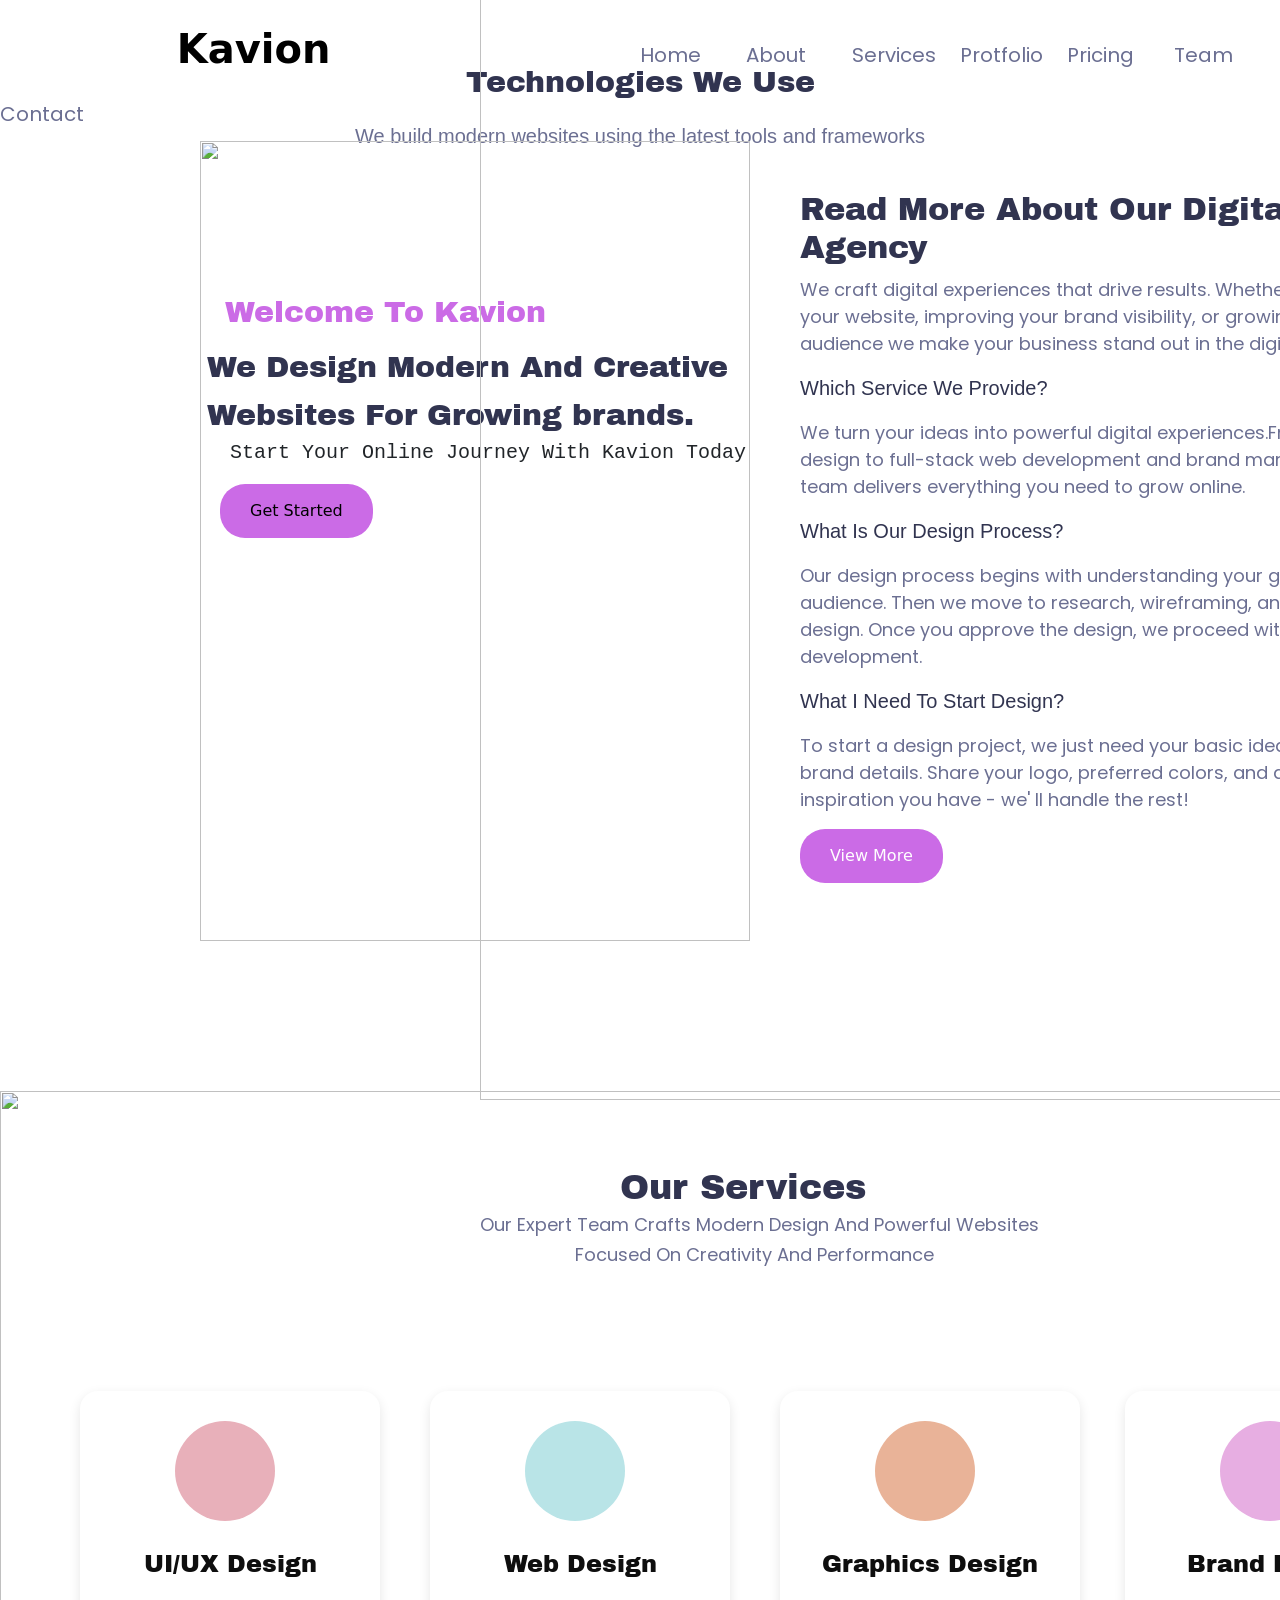
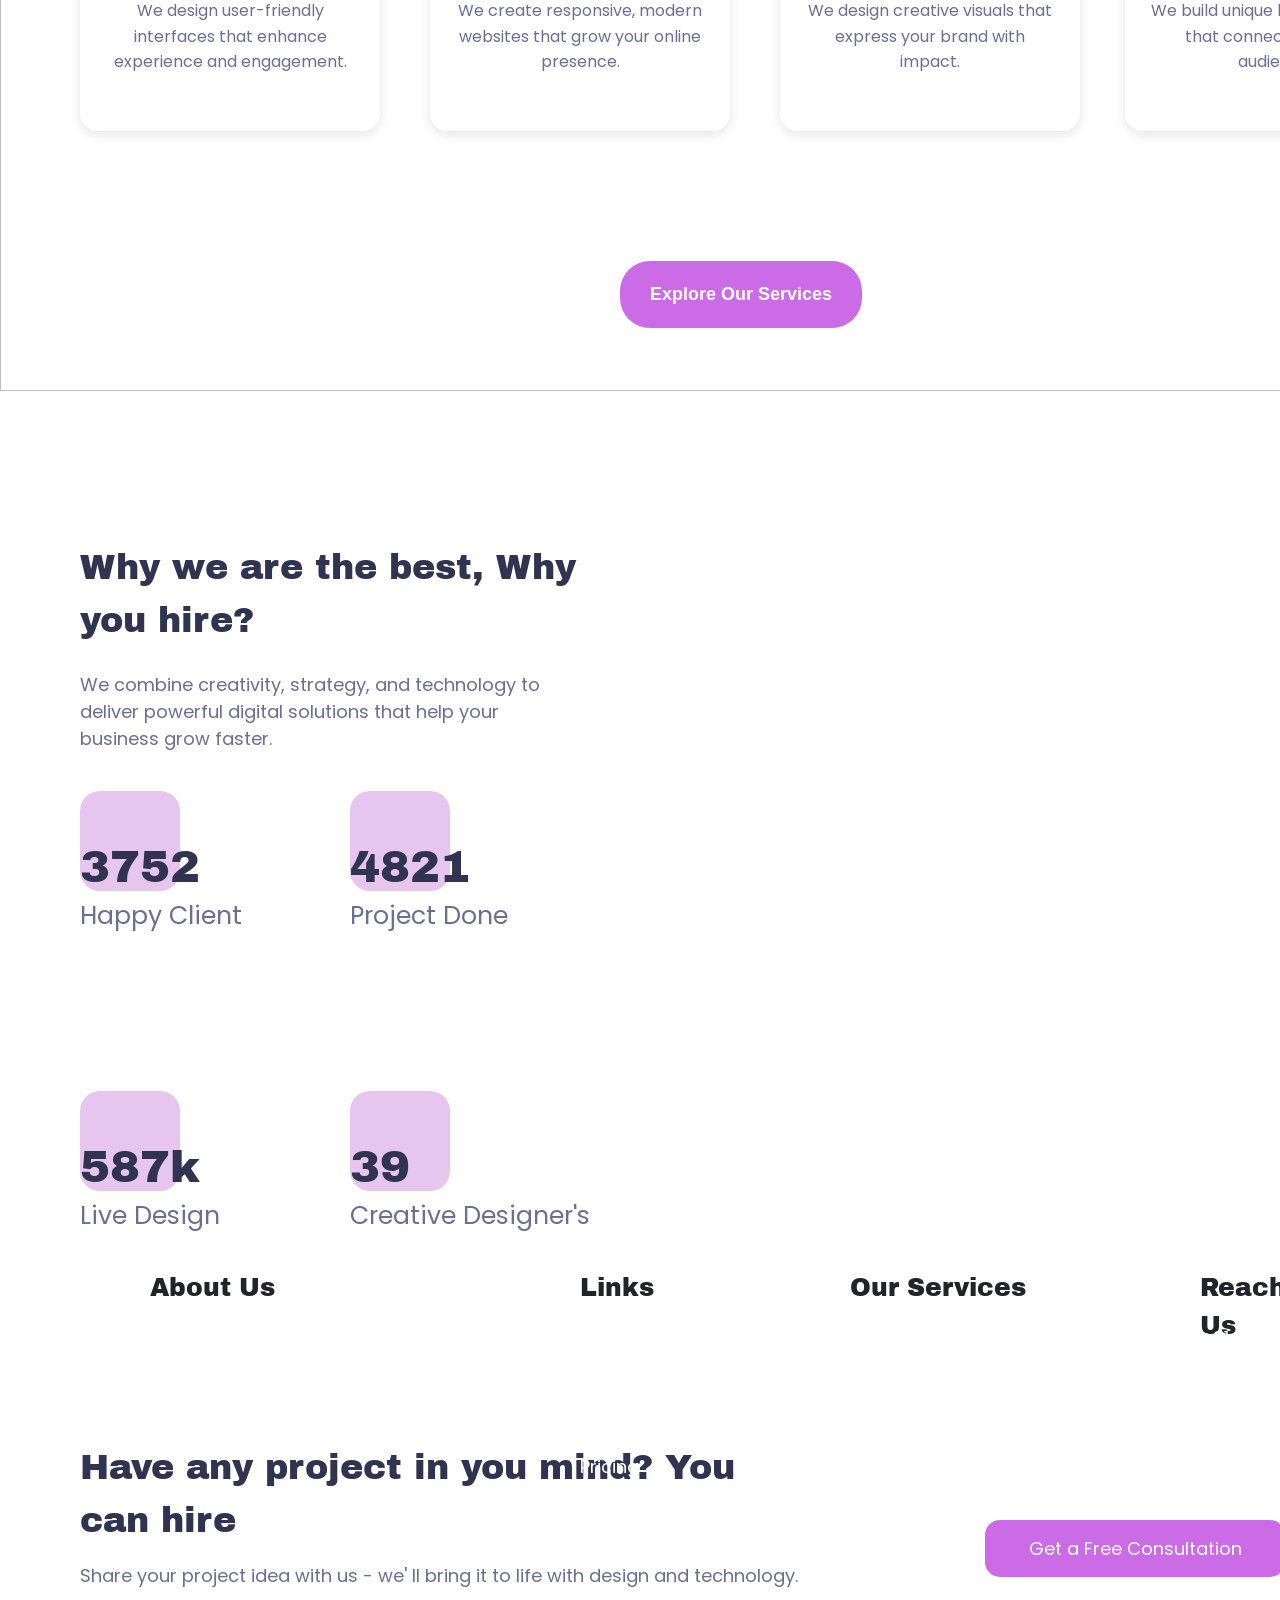
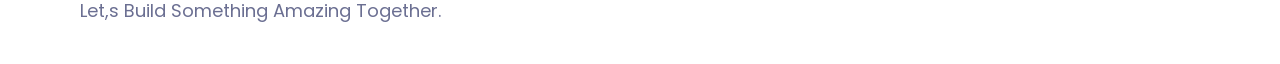
==== index.html @ d9f70a3d "Add kavion frontend files" ====
<!DOCTYPE html>
<html lang="en">
<head>
   <meta charset="UTF-8">
   <meta name="viewport" content="width=device-width, initial-scale=1.0">
   <title>Document</title>
   <link href="https://cdn.jsdelivr.net/npm/bootstrap@5.3.3/dist/css/bootstrap.min.css" rel="stylesheet">
   <script src="https://cdn.jsdelivr.net/npm/bootstrap@5.3.3/dist/js/bootstrap.bundle.min.js"></script>
   <link href="https://fonts.googleapis.com/css2?family=Archivo+Black&display=swap" rel="stylesheet">
   <link href="https://fonts.googleapis.com/css2?family=Poppins:wght@400;500;600&display=swap" rel="stylesheet">
   <script src="https://code.jquery.com/jquery-3.6.0.min.js"></script>
   <link rel="stylesheet" href="agency.css">
    <link rel="stylesheet" href="responsive.css">
   
</head>

<body>
   
      <img  class="frontimage" src="kavion.jpg" alt="">
      <div class="row row1">
         <div class="col-sm-1"></div>
         <div class="col-sm-5 navlogo">
             <img class="logo" src="kavionlogo.png" alt=""> <div class="logoname">Kavion</div>
         </div>
         
         <div class="col navitem"><a href="" >Home</a></div>
         <div class="col navitem"><a href="#aboutus" >About</a></div>
         <div class="col navitem"><a href="#ourservices" >Services</a></div>
         <div class="col navitem"><a href="" >Protfolio</a></div>
         <div class="col navitem"><a href="" >Pricing</a></div>
         <div class="col navitem"><a href="" >Team</a></div>
         <div class="col navitem"><a href="#contact">Contact</a></div>
        
         
</div>
<div class="row row2">
   <div class="col-sm-1"></div>
   
   <div class="hero1">Welcome To Kavion</div>
   
   </div>
   <div class="row row3">
   <div class="col-sm-1"></div>
   
   <div class="hero2">We Design Modern And Creative </div>
   
   </div>
   <div class="row row4">
   <div class="col-sm-1"></div>
   
   <div class="hero3">Websites For Growing brands.</div>
   <div>
      <p class="hero5">Start Your Online Journey With Kavion Today</p>
   </div>
   <div>
      <button class="hero6">Get Started</button>
   </div>
   </div>
   
   
<div class="row5">
<div class="kavion1stimage">
   <img  class="headimage" src="kavion1stimage.png" alt="">
</div>
</div>
<div class="tech_container">
   <p class="techpara1">Technologies We Use</p>
   <p class="techpara2">We build modern websites using the latest tools and frameworks</p>
</div>
<div class="techicons">
   <img class="html" src="html.png" alt="">
   <img class="css" src="css.png" alt="">
  <img class="javascript" src="javascript.png" alt="">
  <img class="canva" src="canva.png" alt="">
  </div>
  <div>
   <div  class="Thirdsheet">
      <img  class="blissimage1" src="https://themewagon.github.io/Bliss/assets/img/about/about-img.svg" alt="">
       <div class="detailsaboutus" id="aboutus">
      <h3>Read More About Our Digital Agency</h3>
       <p class="para1">We craft digital experiences that drive results.
          Whether it's building your website, improving your brand visibility,
           or growing your audience we make your business stand out in the digital world.</p>
       <div>
       <p id="para2" class="question">Which Service We Provide?</p>
      <p class="answer" id="para3">We turn your ideas into powerful 
         digital experiences.From creative design to full-stack web 
         development and brand marketing, our team delivers everything you need to grow online.</p>
      </div>
      <div>
       <p id="para4" class="question">What Is Our Design Process?</p>
      <p id="para5" class="answer">Our design process begins with understanding
          your goals and audience. Then we move to research, wireframing,
           and visual design. Once you approve the design, we proceed with final
            development.</p>
      </div>
      <div>
       <p id="para6" class="question">What I Need To Start Design?</p>
      <p id="para7" class="answer">To start a design project, we just need your basic 
         ideas, goals, and brand details. Share your logo, preferred colors, and any
          design inspiration you have - we' II handle the rest!</p>
          <button class="viewbutton">View More</button>
          </div>
      </div>
      </div>
      <div  >
         <img class="kavionimg" src="kavion2ndbg.png" alt="">
         <p class="heading1" id="ourservices">Our Services</p>
        <p class="heading2">Our Expert Team Crafts Modern Design And Powerful Websites</p>
      <p class="heading3">Focused On Creativity And Performance</p>
      <div style="display: flex;" class="designbox">
          <div class="uxbg">
            <div class="pink" >
               <img class="servicesimage"  src="ux.png" alt="">
            </div>
            <p class="designame">UI/UX Design</p>
        <p class="designpara">We design user-friendly interfaces that enhance experience and engagement.</p>
         </div>
      <div  class="designbg1" >
          <div class="bule" >
            <img class="servicesimage" src="webimage.png" alt="">
          </div>
            <p class="designame">Web Design</p>
        <p class="designpara">We create responsive, modern websites that grow your online presence.</p>
        
     </div>
     <div class="designbg2" >
      <div class="orange" >
         <img class="servicesimage"  src="graphicsimage.png" alt="">
      </div>
            <p class="designame">Graphics Design</p>
        <p class="designpara">We design creative visuals that express your brand with impact.</p>
     </div>
     <div class="designbg3" >
      <div class="purple" >
         <img class="servicesimage"  src="brandimage.png" alt="">
      </div>
            <p class="designame">Brand Design</p>
        <p class="designpara">We build unique brand identities that connect with your audience.</p>
     </div>
     </div>
     <button class="button1">Explore Our Services</button>
   </div>
    <div  class="bestsection">
      <p class="question1" >Why we are the best, Why you hire?</p>
      <div class="container_best">
      <p class="ans2">We combine creativity, strategy, and technology to deliver powerful digital solutions
          that help your business grow faster.</p>
   <img class="blissimage2" src="https://themewagon.github.io/Bliss/assets/img/counter-up/counter-up-img.svg" alt="">
   <div class="smile">
   <div class="bg1" >
      <img class="emoji" src="simle.png" alt="">
      <p class="numbers">3752</p>
      <p class="message">Happy Client</p>
   </div>
   <div  class="bg2">
      <img class="emoji" src="tick.png" alt="">
      <p class="numbers">4821</p>
      <p class="message"  >Project Done</p>
   </div> 
   <div class="web">
   <div class="bg3">
      <img class="emoji" src="webimage.png" alt="">
      <p class="numbers">587k</p>
      <p class="message" >Live Design</p>
   </div>
   <div class="bg4" >
      <img class="emoji" src="clients.png" alt="">
      <p class="numbers">39</p>
      <p class="message"  >Creative Designer's</p>
      </div>
   </div> 
  </div>
   <div class="whyquestion">
      <p class="question2"  >Have any project in you mind? You can hire</p>
      <p class="ans3">Share your project idea with us - we' Il bring it to life with design and technology.</p>
   <p class="ans4">Let,s Build Something Amazing Together.</p>
   <button class="button">Get a Free Consultation</button>
</div>

<div class="footer-section" id="contact">
   <img class="footerimage" src="kavionvoilet.png" alt="">
   <div>
   <p class="about">About Us</p>
   <p class="aboutpara">We're a creative team of designers and developers helping brands build 
      stunning digital experiences that make an impact.</p>
     
   

</div>
 
<div>
   <p class="links">Links</p>
   <div class="footerdesign">
   <p class="linkdetails">Home</p>
   <p class="linkdetails" >About</p>
   <p class="linkdetails" >Portfolio</p>
   <p class="linkdetails">Pricing</p>
</div>
<div>
   <p class="ourservices">Our Services</p>
   <div class="footerdesign">
   <p class="servicesdetails">Web Design</p>
   <p class="servicesdetails" >UI/UX Design</p>
   <p class="servicesdetails" >Web Development</p>
   <p class="servicesdetails" >Branding</p>
   
</div>
<div>
   <p class="reachus">Reach Us</p>
   <div class="footerdesign">
   <p class="reachusdetails">+91 9854741387</p>
   <p class="reachusdetails" >Kavion@designstudio.com</p>
   <p class="reachusdetails" >TamilNadu,India</p>
   <div class="map">
   <iframe  src="https://www.google.com/maps/embed?pb=!1m14!1m8!1m3!1d64206786.05638497!2d78.289765!3d10.821166!3m2!1i1024!2i768!4f13.1!3m3!1m2!1s0x3b00c582b1189633%3A0x559475cc463361f0!2sTamil%20Nadu!5e0!3m2!1sen!2sin!4v1762599966269!5m2!1sen!2sin" 
   width="250" height="150" style="border:0;"  allowfullscreen="" loading="lazy" referrerpolicy="no-referrer-when-downgrade"></iframe>
   </div>
</div>
</div>
</body>
<script src="https://code.jquery.com/jquery-3.7.1.min.js"></script>
<script>
$(document).ready(function(){
  $(".question").click(function(){
    const answer = $(this).next(".answer");
    answer.toggleClass("hide");
  });
});

</script>
<script>
$(window).on("scroll", function () {

    $(".question1, .ans2, .question2, .ans3, .ans4").each(function () {

        let elementTop = $(this).offset().top;
        let windowBottom = $(window).scrollTop() + $(window).height();

        if (windowBottom > elementTop) {
            $(this).addClass("show"); // run animation only once
        }

    });

});
</script>
</html>
---- agency.css ----
body{
     padding:0;
     margin:0;
     object-fit: cover;
     overflow-x: hidden;
     
   }   
      

    .navitem a {
    font-size: 20px;
    font-weight: 400;
    font-family: "Poppins", sans-serif; 
    
    color: #6B6F92;
    text-decoration: none;
    transition: color 0.2s ease;
}
.navitem{
   margin-top:20px;
}

.navitem a:hover {
    color: #9326b2;
    text-decoration:underline;
}

      .frontimage {
      position: relative;
      width:1530px; 
       background-repeat: no-repeat;
        object-fit: cover; 
        display: block;

      
      
 }
 .navlogo{
font-size: 40px;
font-weight: bold;
color: black;



 }
 /* Base animation settings for all hero sections */
.hero1, .hero2, .hero3, .hero4, .hero5, .hero6 {
    opacity: 0;
    transform: translateY(25px);
    animation: slideUp 0.7s ease-out forwards;
}

/* One-by-one delay */
.hero1 { animation-delay: 0.1s; }
.hero2 { animation-delay: 0.3s; }
.hero3 { animation-delay: 0.5s; }
.hero4 { animation-delay: 0.7s; }
.hero5 { animation-delay: 0.9s; }
.hero6 { animation-delay: 1.1s; }

/* Keyframes */
@keyframes slideUp {
    from {
        opacity: 0;
        transform: translateY(25px);
    }
    to {
        opacity: 1;
        transform: translateY(0);
    }
}
/* Default hidden state */
.question1, .ans2,
.question2, .ans3, .ans4 {
    opacity: 0;
    transform: translateY(25px);
}

/* When visible on scroll */
.show {
    animation: slideUp 0.7s ease-out forwards;
}

/* SAME delays */
.question1 { animation-delay: 0.1s; }
.ans2      { animation-delay: 0.3s; }

.question2 { animation-delay: 0.1s; }
.ans3      { animation-delay: 0.3s; }
.ans4      { animation-delay: 0.5s; }

/* Your same animation */
@keyframes slideUp {
    from {
        opacity: 0;
        transform: translateY(25px);
    }
    to {
        opacity: 1;
        transform: translateY(0);
    }
}


   .row1 {
      position: absolute;
      top: 20px; 
     width: 100%;
     z-index: 9999;

   }
.row2{
   position: absolute;
    top: 290px; 
    left: 100px;
     width: 100%;
}


.row3{
   position:absolute;
     top: 345px; 
     left: 100px;
     width: 100%;
}
.row4{
position: absolute;
     top: 408px; 
     left: 100px;
     width: 100%;
}
.kavion1stimage img{
   position: absolute;
   left: 480px;
   top:-400px;
   width: 1200px; 
   height: 1500px;
   }
.servicesimage img:hover{
   color:#ffffff;
}
.servicesimage {
  transition: filter 0.3s ease;
  width: 100px;
}

.servicesimage:hover {
  filter: brightness(0) invert(1);
}
.pink {
  transition: background-color 0.3s ease !important;
  width:100px;
   height:100px; 
   border-radius:1000px; 
   background-color:rgb(232, 176, 186);
    margin-left: 95px; 
    margin-top: 30px;
}

.pink:hover {
  background-color: rgb(197, 37, 90) !important;
}
.orange {
  transition: background-color 0.3s ease !important;
  width:100px; 
  height:100px; 
  border-radius:1000px;
   background-color:rgb(233, 179, 152);
    margin-left: 95px;
     margin-top: 30px;
}

.orange:hover {
  background-color: rgb(230, 66, 6) !important;
}
.bule {
  transition: background-color 0.3s ease !important;
  width:100px;
   height:100px; 
   border-radius:1000px;
    background-color:rgb(185, 228, 231); 
    margin-left: 95px; 
    margin-top: 30px;
}

.bule:hover {
  background-color: rgb(37, 8, 182) !important;
}
.purple {
  transition: background-color 0.3s ease !important;
  width:100px;
   height:100px;
    border-radius:1000px;
     background-color:rgb(231, 174, 226); 
     margin-left: 95px;
      margin-top: 30px;
}

.purple:hover {
  background-color:#9326b2 !important;
}
.answer {
  overflow: hidden;
  transition: max-height 0.3s ease;
  max-height: 200px; 
}

.answer.hide {
  max-height: 0;
}
.logo{
   width: 60px; margin-top: 0px;
}
.logoname{
   margin-left: 70px; margin-top: -61px;
} 
.hero1{
   font-family:'archivo black', sans-serif ; 
   font-size:30px; 
   color: #cb6be6;  
   margin-left:125px;
}  
.hero2{
   font-family:'archivo black', sans-serif ;
    font-size: 30px; 
    color: #313450;
     word-wrap:break-word;
      width:680px;
}
.hero3{
font-family:'archivo black', sans-serif ; 
font-size: 30px; 
color: #313450; 
word-wrap:break-word;
 width:680px;
 margin-top:-15px;
}
.hero5{
   font-size:20px;
    margin-left: 130px;
     word-wrap:break-word; 
     width:680px; 
     font-family: 'Courier New', Courier, monospace;
}
.hero6{
   margin-left: 120px; 
   background-color: #cb6be6; 
   border:none;
    border-radius: 25px;
     padding-left: 30px; 
     padding-right: 30px; 
     padding-top:15px;
      padding-bottom:15px;
}
.techpara1{
   font-family:'archivo black', sans-serif ;
    font-size:30px; 
    margin-top: 60px;
    text-align: center;
     color: #313450;
}
.techpara2{
    color: #6b6f92; 
     font-size: 20px; 
     font-weight: 500;
      text-align: center;
       font-family: 'Segoe UI', Tahoma, Geneva, Verdana, sans-serif;
}
.html{
   width:700px;
    margin-left:-50px;
}
.css{
   width:700px; 
   margin-left:-400px;
}
.javascript{
   width:700px; 
   margin-left:-400px;
}
.canva{
   width: 700px;
    margin-left: 900px;
     margin-top:-420px; 
     margin-left:860px;
}
.blissimage{
   width: 550px;
    height: 800px; 
    position: absolute; 
    margin-left: 200px; 
    margin-top:-50px;
}
h3{
   margin-left: 800px;
    font-family:'archivo black', sans-serif ; 
    font-size:32px;
     width:500px;
      word-wrap:break-word;
       color: #313450;
}
.para1{
   color: #6b6f92;
    font-size: 18px;
     word-wrap:break-word;
      width:600px; 
      margin-left:800px;
       font-family:poppins,sans-serif;
       
}
#para2{
   font-family:sans-serif,poppins; 
   font-size: 20px;
    color: #313450;
     margin-left: 800px;
}
#para3{
   font-family:poppins,sans-serif; 
   font-size: 18px; 
   color: #6b6f92; 
   margin-left: 800px; 
   word-wrap: break-word;
    width:600px;
}
#para4{
font-family:sans-serif,poppins;
 font-size: 20px; 
 color: #313450;
  margin-left: 800px;
}
#para5{
   font-family:poppins,sans-serif;
    font-size: 18px;
     color: #6b6f92; 
     margin-left: 800px;
      word-wrap: break-word;
       width:600px;
       
}
#para6{
   font-family:sans-serif,poppins;
    font-size: 20px;
     color: #313450;
      margin-left: 800px;
   }
   #para7{
      font-family:poppins,sans-serif; 
      font-size: 18px;
       color: #6b6f92; 
       margin-left: 800px;
        word-wrap: break-word;
         width:600px;
   }
   
   .Thirdsheet{
      position: relative;
      min-height:700px;
     

   }
   .footerimage{
      margin-top:-450px;
       position: relative; 
       object-fit:cover;
        background-position: center;
         background-repeat: no-repeat;
         
   }
   .about{
    font-family:'archivo black', sans-serif ;
    font-size:25px; 
    margin-bottom:200px;
    position: absolute; 
    margin-left:150px; 
    margin-top:-395px;
   }
   .aboutpara{
      font-family:poppins,sans-serif; 
      color:#ffffff; 
       width:320px; 
       margin-left:150px; 
       word-wrap: break-word;
        font-size:18px;
         position: absolute;
          margin-top:-340px;
          
   }
   .links{
font-family:'archivo black', sans-serif ;
 font-size:25px; 
 margin-bottom:200px;
 position: absolute;
  margin-left:580px;
   margin-top:-395px;
   }
   .ourservices{
      font-family:'archivo black', sans-serif ;
       font-size:25px; 
       margin-bottom:200px;
       position: absolute; 
       margin-left:850px; 
       margin-top:-395px;
      
   }
   .reachus{
      
      font-family:'archivo black', sans-serif ;
       font-size:25px;
        margin-bottom:200px;
        position: absolute; 
        margin-left:1200px; 
        margin-top:-395px;
   }
   .footerdesign{
      margin-top:-340px; 
      position: absolute; 
      color: #ffffff;
     
   }
   
   
   .linkdetails{
      margin-left:580px; 
      font-family:'poppins',sans-serif; 
      font-size:18px;
      z-index: 9999;
        pointer-events: auto;
        position: relative;
   }
   
     .linkdetails:hover{
      transform: translateX(7%) 
     }
   
   .servicesdetails{
      margin-left:850px;
       font-family:'poppins',sans-serif;
        font-size:18px;
        z-index: 9999;
        pointer-events: auto;
        position: relative;
        
   }
   .servicesdetails:hover{
      transform: translateX(7%)
      
   }
   .reachusdetails{
      margin-left:1200px; 
      font-family:'poppins',sans-serif;
       font-size:18px;
   }
   .reachusdetails:hover{
      transform: translateX(7%) 
   }
   .map{
      margin-left:1200px;
   }
   .bestsection{
      position: relative;
   }
   .question1{
      font-size:35px;
       position: absolute; 
        font-family:'archivo black', sans-serif;
         color:#313450;
          word-wrap: break-word;
           width:500px;
            margin-top:150px;
             margin-left:80px;
   }
   .ans2{
      font-size: 18px;
       position: absolute; 
       color: #6b6f92;
        margin-left:80px; 
        word-wrap: break-word;
         font-family:poppins,sans-serif; 
         width:500px; 
         margin-top:280px;
   }
   .blissimage2{
      
      position: absolute;
       margin-top:150px;
        margin-left:850px;
   }
   .bg1{
       width: 100px;
        height:100px; 
        background-color: #e6c6ef; 
        border-radius:20px; 
        position: absolute;
         margin-left:80px; 
         margin-top:400px;
   }
   .emoji{
       width:100px;
   }
   .numbers{
     font-size:45px;
      font-family:'archivo black', sans-serif ;
       color:#313450;
        margin-top:18px;
   }
   .message{
      color:#6b6f92;
       font-size:25px;
        font-family:poppins,sans-serif;
         margin-top:-20px;
          word-wrap: break-word;
           width:300px;
           
   }
   .bg2{
      width: 100px;
       height:100px; 
       background-color: #e6c6ef;
        border-radius:20px; 
        position: absolute; 
        margin-left:350px;
         margin-top:400px;
   }
   .bg3{
      
      width: 100px; 
      height:100px; 
      background-color: #e6c6ef; 
      border-radius:20px; 
      position: absolute; 
      margin-left:80px; 
      margin-top:700px;
   }
   .bg4{
      width: 100px;
       height:100px;
        background-color: #e6c6ef;
         border-radius:20px; 
         position: absolute; 
         margin-left:350px; 
         margin-top:700px;
   }
   .question2{
      margin-top:1050px; 
      margin-left:80px;
       font-size:35px; color:#313450;
        font-family:'archivo black', sans-serif ; 
        word-wrap: break-word; 
        width:700px;
   }
   .ans3{
      margin-left:80px; 
      color:#6b6f92; 
      font-size:18px;
       font-family:poppins,sans-serif; 
   }
   .ans4{
      margin-left:80px; 
      color:#6b6f92;
       font-size:18px; 
       font-family:poppins,sans-serif; 
       margin-top:-8px; 
   }
   .button{
      
      margin-left:985px;
       font-size:18px;
        font-family:poppins,sans-serif; 
        color:#ffffff;
         position: absolute;
          margin-top:-120px; 
          word-wrap: break-word; 
          width:300px;
           padding-left:15px;
            padding-right:15px; 
            padding-top:15px;
             padding-bottom:15px;
              border:none; 
              background-color: #cb6be6;
               border-radius:15px;
   }
   .button1{
      
      position: absolute;
       margin-top:-130px; 
       border-radius:30px; 
       border:none; 
       font-weight: bold;
        font-size:18px; 
        font-family:sans-serif,poppins;
         color: #ffffff;
          background-color: #cb6be6; 
          margin-left:620px;
           padding-top:20px;
            padding-bottom:20px;
             padding-left:30px; 
             padding-right:30px;
   }
   .kavionimg{
      margin-top: 200px;
       width:1530px;
        height:900px; 
        position: relative; 
        object-fit: cover;
   }
   .heading1{
      font-size: 35px; 
      margin-top:-830px; 
      margin-left:620px; 
      font-family:'archivo black', sans-serif; 
      color:#313450; 
      position: absolute;
   }
   .heading2{
      font-size: 18px; 
      color:#6b6f92;
       margin-top:-780px;
        font-family:poppins,sans-serif;
         position: absolute;   
         margin-left:480px;
         
   }
   .heading3{
      font-size: 18px; 
      color:#6b6f92;
       margin-top:-750px;
        font-family:poppins,sans-serif;
         position: absolute;   
         margin-left:575px;
   }
   .uxbg{
      background-color:#ffffff;
       width:300px; 
       height:340px;
        position: absolute; 
        margin-top:-600px; 
        border-radius: 18px;
         margin-left: 80px; 
         box-shadow: 0 4px 12px rgba(0, 0, 0, 0.1);
   }
   .designame{
    font-size:24px; 
    color:#0e0e0e;
     font-family:'archivo black', sans-serif ;
      text-align: center;
       margin-top:25px;
       
   }
   .designpara{
      color:#6b6f92;
       font-size:16px;
        font-family:poppins,sans-serif; 
        word-wrap: break-word;
         width:250px; 
         line-height:1.6; 
         margin-left:25px; 
         text-align: center;
   }
   .designbg1{
      background-color:#ffffff;
       width:300px;
        height:340px; 
        position: absolute; 
        margin-top:-600px; 
        border-radius: 18px; 
        margin-left:430px; 
        box-shadow: 0 4px 12px rgba(0, 0, 0, 0.1);
   }
   .designbg2{
     background-color:#ffffff; 
     width:300px; 
     height:340px;
      position: absolute; 
      margin-top:-600px; 
      border-radius: 18px;
       margin-left:780px; 
       box-shadow: 0 4px 12px rgba(0, 0, 0, 0.1);
   }
   .designbg3{
      background-color:#ffffff;
       width:300px; 
       height:340px; 
       position: absolute; 
       margin-top:-600px; 
       border-radius: 18px;
        margin-left:1125px; 
        box-shadow: 0 4px 12px rgba(0, 0, 0, 0.1);
   }
   .blissimage1{
      width:550px;
      height: 800px;
      position: absolute;
      margin-left:200px;
      margin-top:-50px;

   }
  .viewbutton{
   margin-left: 800px;
   background-color: #cb6be6; 
   border:none;
    border-radius: 25px;
     padding-left: 30px; 
     padding-right: 30px; 
     padding-top:15px;
      padding-bottom:15px;
      font-size: bold;
      color: #ffffff;
  }
 
.whyquestion{
   position: relative;
}

.web,.smile{
   display: flex;
}
---- responsive.css ----
/* ======================================= */
/* =========== MEDIA QUERIES ============= */
/* ======================================= */

/* --- Tablet / Smaller Laptop Styles (max-width: 1200px) --- */
@media (max-width: 1200px)  {
    /* --- General Reset & Flow --- */
    body, html { 
        overflow-x: hidden !important; 
        width: 100% !important;
    }

    /* Row 1: Centered Navigation placeholder */
    .row1 {
        position: relative !important;
        width: 100% !important;
        padding: 20px 30px !important;
        margin: 0 !important;
        display: flex !important;
        justify-content: space-between !important;
        align-items: center !important;
    }
    .col.navitem { display: none !important; } 
    
    /* Hero Section: Centered text overlay on tablet */
    .image {
        position: relative !important;
        width: 100% !important;
        height: 500px !important;
        display: none; 
    }
    .logo{
        margin-left:10%;
    }
    .row2, .row3, .row4 {
        position: absolute !important;
        top: 150px !important;
        left: 0 !important; 
        padding: 0 5% !important;
        width: 100% !important;
        margin: 0 !important;
        text-align: center !important; 
    }
    .row3 { top: 210px !important; }
    .row4 { top: 270px !important; }

    /* --- COLOR ADJUSTMENTS for Tablet --- */
    .hero1, .hero2, .hero3, .hero5, .hero6 {
        color: #333333 !important;
    }

    /* --- First Image Section --- */
    .kavion1stimage img {
        position: relative !important;
        width: 80% !important;
        display: block !important;
        margin: 30px auto !important; 
    }

    /* --- Technologies Section --- */
    .techicons {
        display: flex !important;
        flex-wrap: wrap !important;
        justify-content: center !important;
        gap: 20px !important;
    }
    .techicons img {
        width: 70px !important;
        margin: 0 !important;
        position: static !important;
    }
    .techpara1, .techpara2 { 
        width: 100% !important; 
        text-align: center !important; 
    }

    /* --- About/Third Sheet Section --- */
    .Thirdsheet {
        display: flex !important;
        flex-direction: column !important;
        align-items: center !important;
        padding: 50px 5% !important;
    }
    .blissimage1 {
        position: relative !important;
        margin: 0 auto 40px auto !important;
        width: 90% !important;
        max-width: 500px !important;
    }
    h3, .para1, .question, .answer {
        margin-left: auto !important;
        margin-right: auto !important;
        text-align: center !important; 
        width: 100% !important;
    }
    .viewbutton { 
        margin: 20px auto 0 auto !important; 
        display: block !important;
        max-width: 300px !important;
    }

    /* --- Services Section --- */
    .kavionimg { display: none !important; }
    .heading1, .heading2, .heading3 {
        position: relative !important;
        margin: 0 auto 10px auto !important;
        width: 90% !important;
        text-align: center !important; 
    }
    .designbox {
        display: flex !important;
        flex-wrap: wrap !important;
        justify-content: center !important;
        gap: 15px !important; 
        margin-top: 40px !important;
        padding: 0 10px !important;
    }
    .uxbg, .designbg1, .designbg2, .designbg3 {
        position: relative !important;
        margin: 10px !important;
        width: 47% !important; 
        min-width: 320px !important;
    }
    .button1 { 
        position: relative !important;
        margin: 50px auto 0 auto !important; 
        display: block !important;
    }

    /* --- Why We Are The Best Section (Counters) --- */
    .question1, .ans2 {
        position: relative !important;
        margin-left: auto !important;
        margin-right: auto !important;
        width: 100% !important;
        text-align: center !important; 
    }
    .blissimage2 {
        position: relative !important;
        margin: 40px auto !important; 
        width: 80% !important;
    }
    .smile, .web {
        display: flex !important;
        flex-wrap: wrap !important;
        justify-content: center !important;
        gap: 10px !important; 
        margin-left: 0 !important;
    }
    .bg1, .bg2, .bg3, .bg4 {
        position: relative !important;
        margin: 5px !important; 
        width: 40% !important; 
        min-width: 180px !important; 
        padding: 15px !important;
        display: flex !important;
        flex-direction: column !important;
        align-items: center !important;
        text-align: center !important;
        min-height: 150px !important; 
        padding-bottom: 20px !important;
    }
    .bg1 p, .bg2 p, .bg3 p, .bg4 p {
        position: relative !important;
        z-index: 2 !important;
        margin-top: 10px !important; 
        color: #333333 !important; 
    }
    .question1{
        font-size:20px;
        margin-top:0px !important;
        
    }
    /* Hire Section: Center Content */
    .whyquestion {
        display: flex !important;
        flex-direction: column !important;
        align-items: center !important;
       padding-left: 5px !important;
       padding-right: 5px !important;
        margin-top: 0% !important;
    }
    .question2, .ans3, .ans4 { 
        width: 100% !important; 
        margin-left: 0 !important;
        text-align: center !important; 
    }
    .button {
        position: relative !important;
        margin: 20px auto 0 auto !important; 
        width: 300px !important;
        display: block !important;
    }

    /* --- Footer --- */
    .footer-section > div {
        display: flex !important;
        flex-wrap: wrap !important;
        justify-content: center !important;
        padding: 50px 30px !important;
    }
    .footerimage {
        display: none !important;
    }
    .about, .links, .ourservices, .reachus, .aboutpara,
    .footerdesign, .linkdetails, .servicesdetails, .reachusdetails, .map {
        position: relative !important;
        margin-left: 0 !important;
        margin-top: 0 !important;
        width: 47% !important; 
        min-width: 200px !important;
        text-align: center !important; 
    }
    .footerdesign { align-items: center !important; }
}





/* ------------------------------------------------------------- */
/* --- Mobile Styles (max-width: 768px) --- */
@media (max-width: 768px)  {
    
    /* === 1. AGGRESSIVE GLOBAL OVERFLOW FIX (ENSURES NO HORIZONTAL SCROLL) === */
    body, html {
        overflow-x: hidden !important; 
        width: 100% !important;
        min-width: 0 !important;
    }
    .logo{
        margin-right:60%!important;
    }
    .hero5{
       margin-left:0% !important;
       text-shadow: none !important;
       word-wrap:break-word!important; 
       width:100% !important;
      

    }
    .pink,.orange,.bule,.purple{
        margin-left:20px!important;
    } 
    
    .tech_container{
        width: 100%!important;
        margin-top:-95rem!important;
    }  
   
    .container_best{
        margin-top:-60%!important;
    }   
    .whyquestion{
        margin-top:-65rem!important;
    } 
    .detailsaboutus{
        margin-top:-50%!important;
    }
    .Thirdsheet{
        margin-top:-50%!important;
    }
    /* === 2. AGGRESSIVE IMAGE & BACKGROUND REMOVAL/RESIZE === */

    /* Ensure NO images can exceed the viewport */
    
    /* Services Background & Footer Background: HIDE & COLLAPSE (Zero Gaps) */
    .kavionimg, .footerimage { 
        display: none !important; 
        height: 0 !important;
        width: 0 !important;
        margin: 0 !important;
        padding: 0 !important;
    } 
    /* hide an <img> inside a wrapper */
.frontimage {
  display: none !important;
  
}

    /* Remove background image from footer section as an extra measure */
    .footer-section {
        background-image: none !important; 
    }
    .hero1{
        color: #cb6be6!important;
    }
    /* Hero Image: SHOW & RESIZE */
    .image { 
        display: block !important; 
        position: relative !important; 
        width: 100% !important;
        height: 300px !important; 
        margin: 0 !important;
        padding: 0 !important;
        object-fit: cover !important; 
    } 
    
    /* Zero Gap Resets for Containers */
    #ourservices {
        padding: 30px 0 !important; 
        margin: 0 !important;
        min-height: auto !important;
        height: auto !important;
    }
    .footer-section {
        padding: 0 !important;
        margin: 0 !important;
        min-height: auto !important;
        height: auto !important;
    }
    
    /* Hero Text Positioning (now flows below the resized .image) */
    .row2, .row3, .row4 {
        position: relative !important; 
        top: auto !important; 
        left: auto !important;
        margin: 10px auto !important; 
        padding: 0 15px !important;
        width: 100% !important;
        text-align: center !important; 
        height: auto !important;
        min-height: auto !important;
    }
    
    /* === 3. ALIGNMENT & COLOR FIXES === */

    /* Global Text Centering */
    h1, h2, h3, h4, h5, h6, p, span, a, div {
        text-align: center !important;
    }

    /* Text Color Fix */
    .hero1, .hero2, .hero3, .hero6,
    .techpara1, .techpara2, h3, .para1, .question, .answer, 
    .heading1, .heading2, .heading3, .question1, .ans2,
    .question2, .ans3, .ans4 {
        color: #333333 !important; 
        text-shadow: none !important;
        margin-left: auto !important;
        margin-right: auto !important;
    }
    
    /* Footer Text Color Fix */
    .footer-section h4 {
        color: #555555 !important; 
    }
    .footer-section p, .aboutpara, .linkdetails, .servicesdetails, .reachusdetails, .footerdesign a {
        color: #888888 !important; 
    }

    /* === 4. SPECIFIC SECTION FIXES (SIZE & LAYERING) === */

    /* Hero Section (Nav and Logo) */
    .row1 {
        display: flex !important;
        flex-direction: row !important; 
        justify-content: space-between !important;
        align-items: center !important;
        padding: 20px 15px !important;
        width: 100% !important;
    }

    

    /* Technologies Section: Increased Size */
    .techicons { 
        flex-direction: column !important; 
        align-items: center !important; 
        gap: 20px !important; 
    }
    .techicons img { 
        width: 300px !important; 
        height: auto !important;
        margin: 5px auto !important; 
    }

    /* First Image Section */
    .kavion1stimage { margin: 0 !important; padding: 0 !important; width: 100% !important; }
    .kavion1stimage img { width: 90% !important; margin: 20px auto !important; }

    /* About Section */
    .viewbutton { 
        margin: 15px auto 0 auto !important; 
        width: 90% !important;
    }

    /* Service Boxes - PERFECT CENTERING FIX */
    .designbox {
        flex-direction: column !important;
        align-items: center !important; 
        gap: 20px !important; /* Added gap between service boxes for spacing */
    }
    .uxbg, .designbg1, .designbg2, .designbg3 {
        width: 90% !important;
        max-width: 350px !important;
        margin: 10px auto !important; /* Horizontal Centering for the box itself */
        height: auto !important;
        min-height: 280px !important; /* Ensures space for vertical centering */
        padding: 25px 20px !important; 
        display: flex !important;
        flex-direction: column !important;
        align-items: center !important; /* Centers contents horizontally (icon, title, paragraph) */
        justify-content: center !important; /* Centers contents vertically (icon, title, paragraph) */
        box-sizing: border-box !important;
    }

    /* === NEW: Centering for the icon container/background circle === */
    /* Assuming your icon and its background are within a div like '.icon-circle' or similar */
    .icon-circle, .icon-container { /* Adjust this selector to match your HTML */
        display: flex !important;
        align-items: center !important; /* Centers the image vertically inside the circle */
        justify-content: center !important; /* Centers the image horizontally inside the circle */
        margin-bottom: 15px !important; /* Space between the icon/circle and the title below */
        width: 80px !important; /* Ensure consistent size for the background circle */
        height: 80px !important;
        border-radius: 50% !important; /* Makes it a perfect circle */
        /* Background colors should be defined separately in your main CSS for each circle */
        /* Example: background-color: #fce4ec; for pink */
        /* Example: background-color: #e0f2f1; for light blue */
    }

    /* Centering for the icon image itself within its container */
    .icon-circle img, .icon-container img { /* Adjust this selector to match your HTML */
        display: block !important;
        width: 40px !important; /* Size of the actual icon */
        height: 40px !important;
        object-fit: contain !important; /* Ensures the icon scales without cropping */
        margin: 0 !important; /* Reset any default margins on the image */
        margin-left:20px;
    }

    /* Ensure internal text elements are centered within the flex item */
    .uxbg *, .designbg1 *, .designbg2 *, .designbg3 * {
        text-align: center !important;
        margin-top: 5px !important; 
        margin-bottom: 5px !important; 
       
    }
    /* Special fix for main title if it's an H tag, giving it slightly more space */
    .uxbg h4, .designbg1 h4, .designbg2 h4, .designbg3 h4,
    .uxbg h3, .designbg1 h3, .designbg2 h3, .designbg3 h3 {
        margin-top: 10px !important; 
        margin-bottom: 10px !important; 
    }


    /* Counters: Laying Fix & Consistency */
    .smile, .web {
        flex-direction: column !important;
        align-items: center !important; 
        gap: 15px !important; 
        margin: 20px 0 !important;
    }
    
    .bg1 img, .bg2 img, .bg3 img, .bg4 img {
        position: relative !important;
        z-index: 2 !important; 
        margin-bottom: 10px !important; 
        width: 80px !important; 
        height: auto !important;
    }
    .bg1 h4, .bg2 h4, .bg3 h4, .bg4 h4 { 
        font-size: 2.2em !important; 
        font-weight: 700 !important; 
        color: #333333 !important;
        margin: 0 0 5px 0 !important; 
        line-height: 1.2 !important;
    }
    .bg1 p, .bg2 p, .bg3 p, .bg4 p { 
        position: relative !important;
        z-index: 2 !important; 
        margin-top: 0 !important; 
        margin-bottom: 0 !important;
        font-size: 1.1em !important; 
        color: #555555 !important; 
        text-align: center !important; 
        line-height: 1.4 !important;
    }
    .bg1, .bg2, .bg3, .bg4 {
    
    height: 25vh;
    /* Remove padding-bottom: 20% */
    padding-bottom: 0 !important; 
}
    
    /* Hire Section */
    .whyquestion { align-items: center !important; }
    .button { margin: 20px auto 0 auto !important; width: 90% !important; }

    /* Footer: Link Centering */
    .footer-section > div {
        flex-direction: column !important;
        align-items: center !important; 
        padding: 30px 15px !important;
    }
    .about, .links, .ourservices, .reachus {
        width: 100% !important;
        margin: 0 0 15px 0 !important;
    }
    /* Link Names Center Aligned */
    .linkdetails {
        width: 100% !important;
        text-align: center !important;
        margin: 5px 0 !important; 
        
    }
    .aboutpara {
        width: 100% !important;
        text-align: center !important;
        margin: 5px 0 0 !important; 
        
    }
    .servicesdetails {
        width: 100% !important;
        text-align: center !important;
        margin-top: 5px!important; /* FIXED: Centered links properly */
        margin-left: 5rem!important;
    }
    .reachusdetails {
        width: 100% !important;
        text-align: center !important;
        margin-top: 5px!important; /* FIXED: Centered links properly */
        margin-left:5rem!important;
    }
    .footerdesign{
        margin-bottom: 30px !important;
    }
    .map {
        width: 100% !important;
        margin: 45px 0 0 0 !important;
        text-align: center !important;
        
    }
    .map iframe {
        display: block !important;
        margin: 0 auto !important;
        margin-left:75px !important;
        width: 100% !important;
    }

}
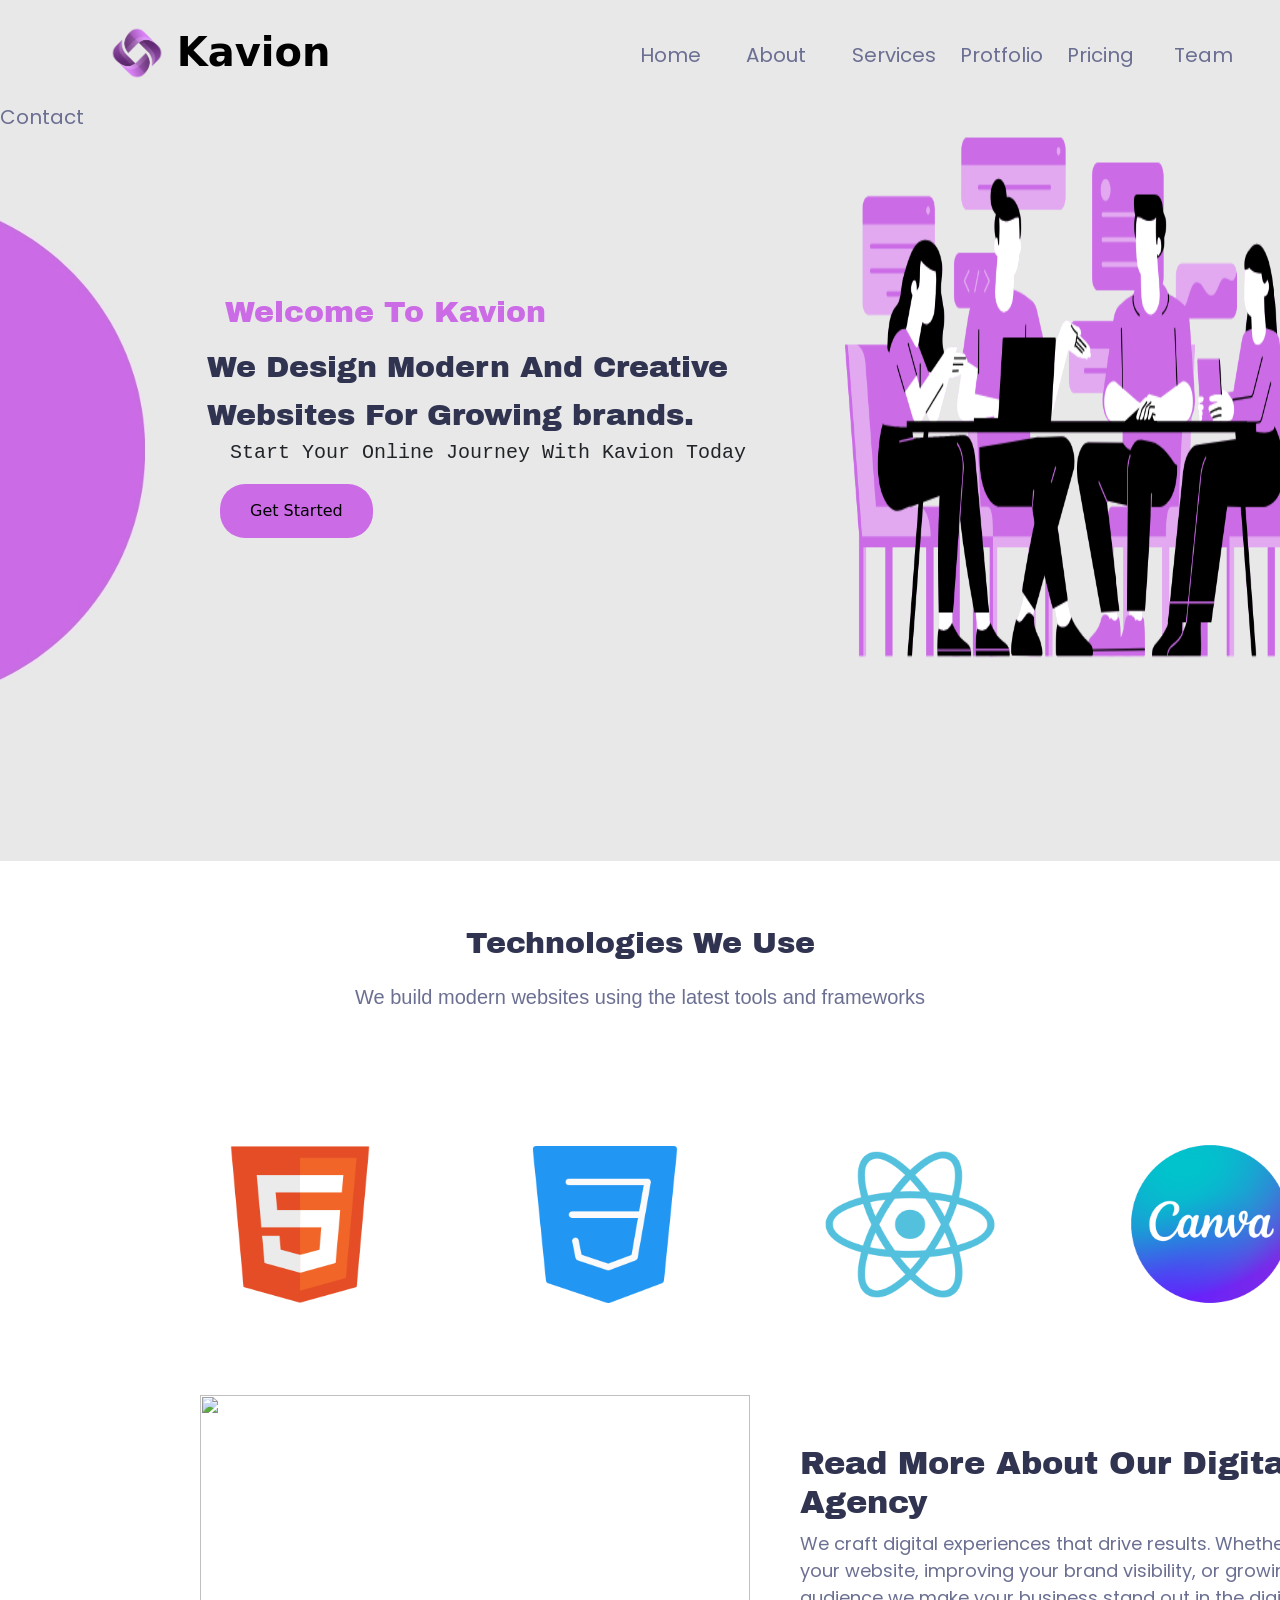
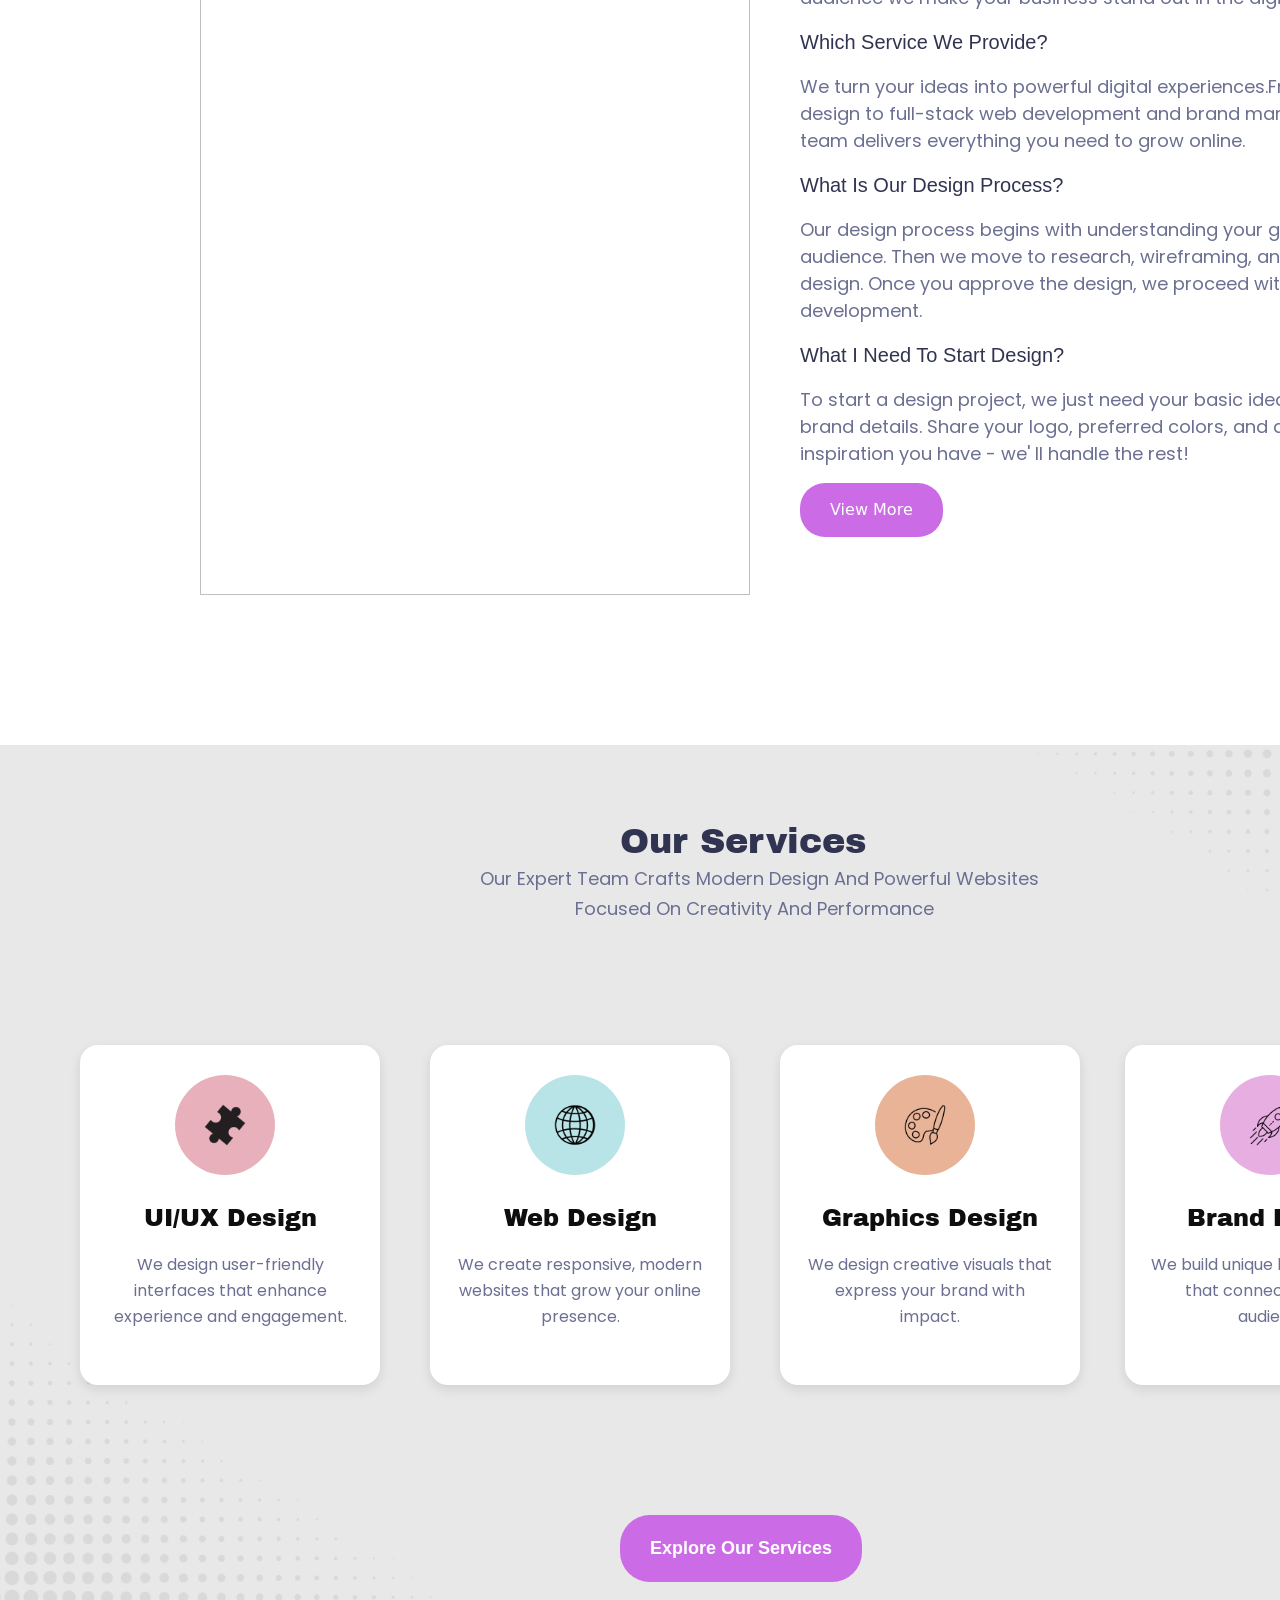
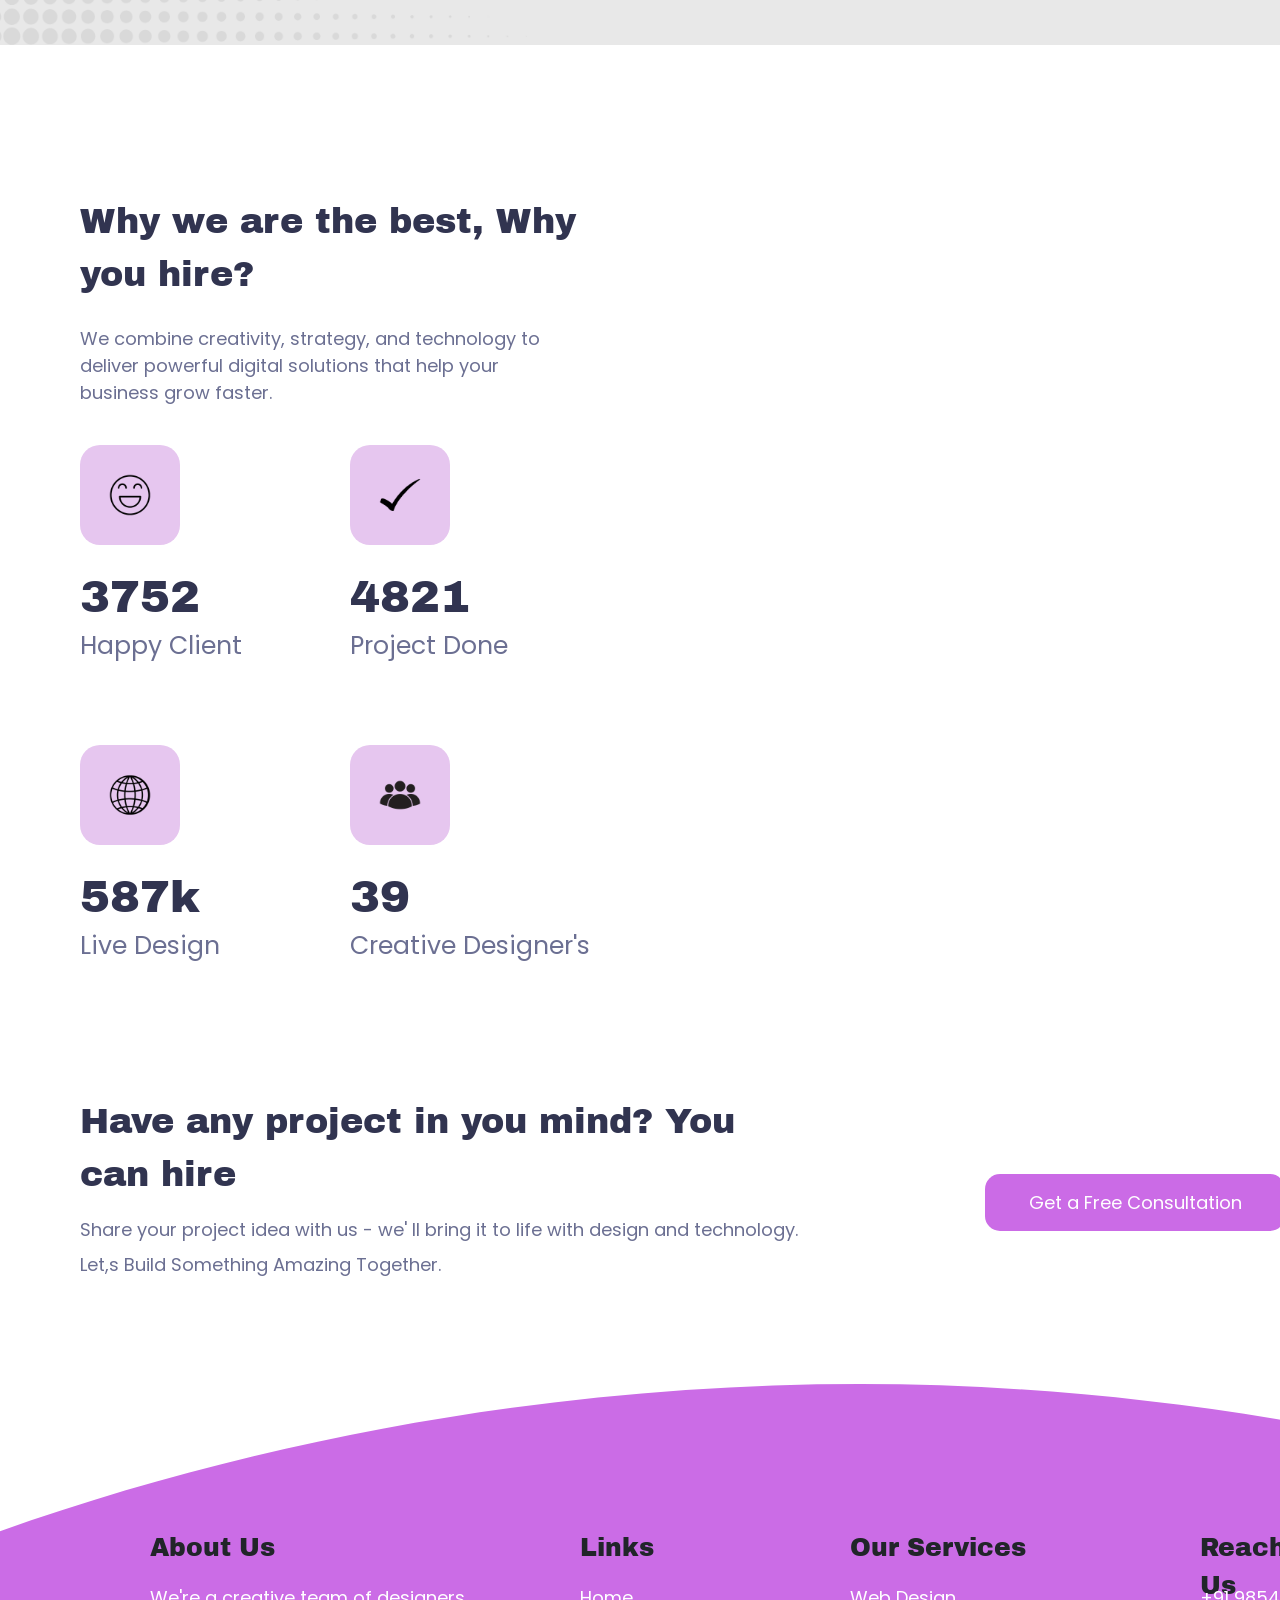
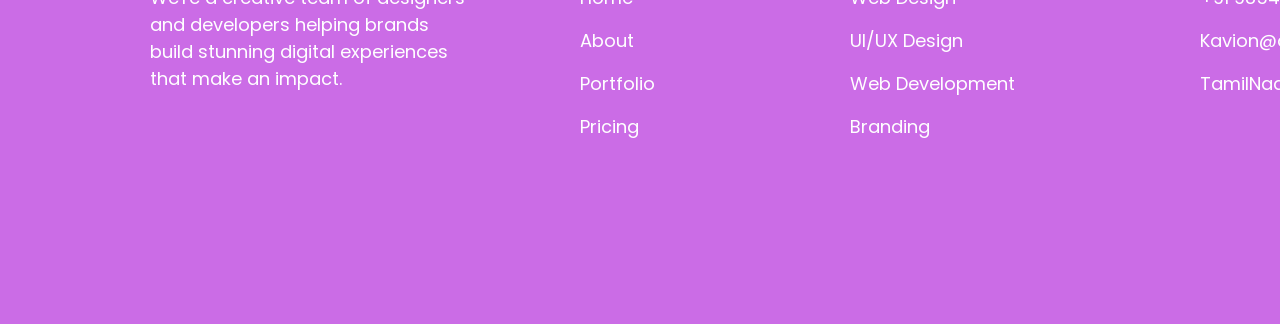
==== commit 88a05d82: "updated index.html" ====
--- a/index.html
+++ b/index.html
@@ -16,11 +16,11 @@
 
 <body>
    
-      <img  class="frontimage" src="kavion.jpg" alt="">
+      <img  class="frontimage" src="images/kavion.jpg" alt="">
       <div class="row row1">
          <div class="col-sm-1"></div>
          <div class="col-sm-5 navlogo">
-             <img class="logo" src="kavionlogo.png" alt=""> <div class="logoname">Kavion</div>
+             <img class="logo" src="images/kavionlogo.png" alt=""> <div class="logoname">Kavion</div>
          </div>
          
          <div class="col navitem"><a href="" >Home</a></div>
@@ -60,7 +60,7 @@
    
 <div class="row5">
 <div class="kavion1stimage">
-   <img  class="headimage" src="kavion1stimage.png" alt="">
+   <img  class="headimage" src="images/kavion1stimage.png" alt="">
 </div>
 </div>
 <div class="tech_container">
@@ -68,10 +68,10 @@
    <p class="techpara2">We build modern websites using the latest tools and frameworks</p>
 </div>
 <div class="techicons">
-   <img class="html" src="html.png" alt="">
-   <img class="css" src="css.png" alt="">
-  <img class="javascript" src="javascript.png" alt="">
-  <img class="canva" src="canva.png" alt="">
+   <img class="html" src="images/html.png" alt="">
+   <img class="css" src="images/css.png" alt="">
+  <img class="javascript" src="images/javascript.png" alt="">
+  <img class="canva" src="images/canva.png" alt="">
   </div>
   <div>
    <div  class="Thirdsheet">
@@ -104,21 +104,21 @@
       </div>
       </div>
       <div  >
-         <img class="kavionimg" src="kavion2ndbg.png" alt="">
+         <img class="kavionimg" src="images/kavion2ndbg.png" alt="">
          <p class="heading1" id="ourservices">Our Services</p>
         <p class="heading2">Our Expert Team Crafts Modern Design And Powerful Websites</p>
       <p class="heading3">Focused On Creativity And Performance</p>
       <div style="display: flex;" class="designbox">
           <div class="uxbg">
             <div class="pink" >
-               <img class="servicesimage"  src="ux.png" alt="">
+               <img class="servicesimage"  src="images/ux.png" alt="">
             </div>
             <p class="designame">UI/UX Design</p>
         <p class="designpara">We design user-friendly interfaces that enhance experience and engagement.</p>
          </div>
       <div  class="designbg1" >
           <div class="bule" >
-            <img class="servicesimage" src="webimage.png" alt="">
+            <img class="servicesimage" src="images/webimage.png" alt="">
           </div>
             <p class="designame">Web Design</p>
         <p class="designpara">We create responsive, modern websites that grow your online presence.</p>
@@ -126,14 +126,14 @@
      </div>
      <div class="designbg2" >
       <div class="orange" >
-         <img class="servicesimage"  src="graphicsimage.png" alt="">
+         <img class="servicesimage"  src="images/graphicsimage.png" alt="">
       </div>
             <p class="designame">Graphics Design</p>
         <p class="designpara">We design creative visuals that express your brand with impact.</p>
      </div>
      <div class="designbg3" >
       <div class="purple" >
-         <img class="servicesimage"  src="brandimage.png" alt="">
+         <img class="servicesimage"  src="images/brandimage.png" alt="">
       </div>
             <p class="designame">Brand Design</p>
         <p class="designpara">We build unique brand identities that connect with your audience.</p>
@@ -149,23 +149,23 @@
    <img class="blissimage2" src="https://themewagon.github.io/Bliss/assets/img/counter-up/counter-up-img.svg" alt="">
    <div class="smile">
    <div class="bg1" >
-      <img class="emoji" src="simle.png" alt="">
+      <img class="emoji" src="images/simle.png" alt="">
       <p class="numbers">3752</p>
       <p class="message">Happy Client</p>
    </div>
    <div  class="bg2">
-      <img class="emoji" src="tick.png" alt="">
+      <img class="emoji" src="images/tick.png" alt="">
       <p class="numbers">4821</p>
       <p class="message"  >Project Done</p>
    </div> 
    <div class="web">
    <div class="bg3">
-      <img class="emoji" src="webimage.png" alt="">
+      <img class="emoji" src="images/webimage.png" alt="">
       <p class="numbers">587k</p>
       <p class="message" >Live Design</p>
    </div>
    <div class="bg4" >
-      <img class="emoji" src="clients.png" alt="">
+      <img class="emoji" src="images/clients.png" alt="">
       <p class="numbers">39</p>
       <p class="message"  >Creative Designer's</p>
       </div>
@@ -179,7 +179,7 @@
 </div>
 
 <div class="footer-section" id="contact">
-   <img class="footerimage" src="kavionvoilet.png" alt="">
+   <img class="footerimage" src="images/kavionvoilet.png" alt="">
    <div>
    <p class="about">About Us</p>
    <p class="aboutpara">We're a creative team of designers and developers helping brands build 
